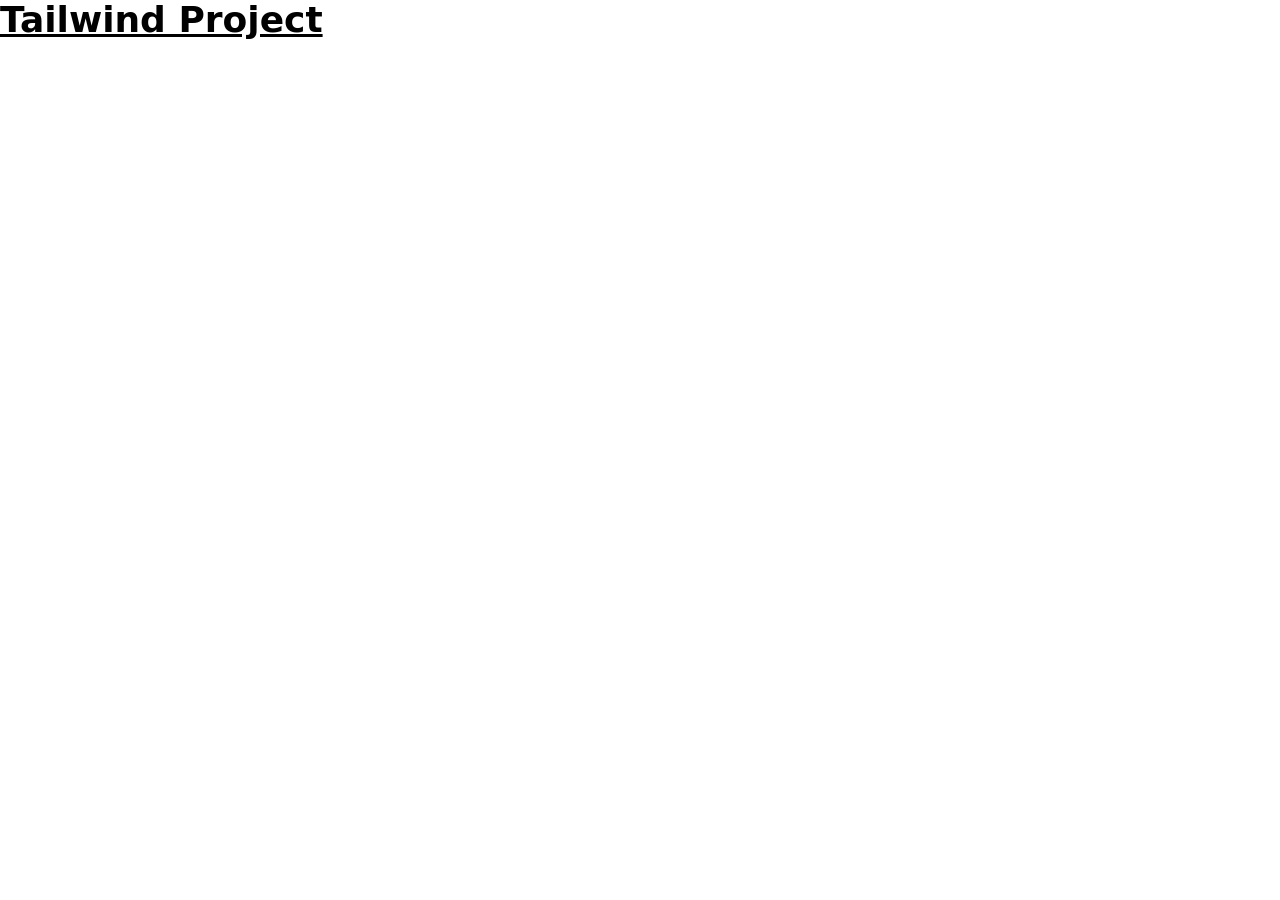
==== src/index.html @ 3b906c0d "Inicio do Tailwind" ====
<!DOCTYPE html>
<html lang="pt-br">
  <head>
    <meta charset="UTF-8" />
    <meta name="viewport" content="width=device-width, initial-scale=1.0" />
    <link href="./output.css" rel="stylesheet" />

    <title>Tailwind</title>
  </head>
  <body>
    <h1 class="text-4xl font-bold underline">Tailwind Project</h1>
  </body>
</html>
---- src/output.css ----
/*! tailwindcss v4.1.17 | MIT License | https://tailwindcss.com */
@layer properties;
@layer theme, base, components, utilities;
@layer theme {
  :root, :host {
    --font-sans: ui-sans-serif, system-ui, sans-serif, "Apple Color Emoji",
      "Segoe UI Emoji", "Segoe UI Symbol", "Noto Color Emoji";
    --font-mono: ui-monospace, SFMono-Regular, Menlo, Monaco, Consolas, "Liberation Mono",
      "Courier New", monospace;
    --text-3xl: 1.875rem;
    --text-3xl--line-height: calc(2.25 / 1.875);
    --text-4xl: 2.25rem;
    --text-4xl--line-height: calc(2.5 / 2.25);
    --font-weight-bold: 700;
    --default-font-family: var(--font-sans);
    --default-mono-font-family: var(--font-mono);
  }
}
@layer base {
  *, ::after, ::before, ::backdrop, ::file-selector-button {
    box-sizing: border-box;
    margin: 0;
    padding: 0;
    border: 0 solid;
  }
  html, :host {
    line-height: 1.5;
    -webkit-text-size-adjust: 100%;
    tab-size: 4;
    font-family: var(--default-font-family, ui-sans-serif, system-ui, sans-serif, "Apple Color Emoji", "Segoe UI Emoji", "Segoe UI Symbol", "Noto Color Emoji");
    font-feature-settings: var(--default-font-feature-settings, normal);
    font-variation-settings: var(--default-font-variation-settings, normal);
    -webkit-tap-highlight-color: transparent;
  }
  hr {
    height: 0;
    color: inherit;
    border-top-width: 1px;
  }
  abbr:where([title]) {
    -webkit-text-decoration: underline dotted;
    text-decoration: underline dotted;
  }
  h1, h2, h3, h4, h5, h6 {
    font-size: inherit;
    font-weight: inherit;
  }
  a {
    color: inherit;
    -webkit-text-decoration: inherit;
    text-decoration: inherit;
  }
  b, strong {
    font-weight: bolder;
  }
  code, kbd, samp, pre {
    font-family: var(--default-mono-font-family, ui-monospace, SFMono-Regular, Menlo, Monaco, Consolas, "Liberation Mono", "Courier New", monospace);
    font-feature-settings: var(--default-mono-font-feature-settings, normal);
    font-variation-settings: var(--default-mono-font-variation-settings, normal);
    font-size: 1em;
  }
  small {
    font-size: 80%;
  }
  sub, sup {
    font-size: 75%;
    line-height: 0;
    position: relative;
    vertical-align: baseline;
  }
  sub {
    bottom: -0.25em;
  }
  sup {
    top: -0.5em;
  }
  table {
    text-indent: 0;
    border-color: inherit;
    border-collapse: collapse;
  }
  :-moz-focusring {
    outline: auto;
  }
  progress {
    vertical-align: baseline;
  }
  summary {
    display: list-item;
  }
  ol, ul, menu {
    list-style: none;
  }
  img, svg, video, canvas, audio, iframe, embed, object {
    display: block;
    vertical-align: middle;
  }
  img, video {
    max-width: 100%;
    height: auto;
  }
  button, input, select, optgroup, textarea, ::file-selector-button {
    font: inherit;
    font-feature-settings: inherit;
    font-variation-settings: inherit;
    letter-spacing: inherit;
    color: inherit;
    border-radius: 0;
    background-color: transparent;
    opacity: 1;
  }
  :where(select:is([multiple], [size])) optgroup {
    font-weight: bolder;
  }
  :where(select:is([multiple], [size])) optgroup option {
    padding-inline-start: 20px;
  }
  ::file-selector-button {
    margin-inline-end: 4px;
  }
  ::placeholder {
    opacity: 1;
  }
  @supports (not (-webkit-appearance: -apple-pay-button))  or (contain-intrinsic-size: 1px) {
    ::placeholder {
      color: currentcolor;
      @supports (color: color-mix(in lab, red, red)) {
        color: color-mix(in oklab, currentcolor 50%, transparent);
      }
    }
  }
  textarea {
    resize: vertical;
  }
  ::-webkit-search-decoration {
    -webkit-appearance: none;
  }
  ::-webkit-date-and-time-value {
    min-height: 1lh;
    text-align: inherit;
  }
  ::-webkit-datetime-edit {
    display: inline-flex;
  }
  ::-webkit-datetime-edit-fields-wrapper {
    padding: 0;
  }
  ::-webkit-datetime-edit, ::-webkit-datetime-edit-year-field, ::-webkit-datetime-edit-month-field, ::-webkit-datetime-edit-day-field, ::-webkit-datetime-edit-hour-field, ::-webkit-datetime-edit-minute-field, ::-webkit-datetime-edit-second-field, ::-webkit-datetime-edit-millisecond-field, ::-webkit-datetime-edit-meridiem-field {
    padding-block: 0;
  }
  ::-webkit-calendar-picker-indicator {
    line-height: 1;
  }
  :-moz-ui-invalid {
    box-shadow: none;
  }
  button, input:where([type="button"], [type="reset"], [type="submit"]), ::file-selector-button {
    appearance: button;
  }
  ::-webkit-inner-spin-button, ::-webkit-outer-spin-button {
    height: auto;
  }
  [hidden]:where(:not([hidden="until-found"])) {
    display: none !important;
  }
}
@layer utilities {
  .table {
    display: table;
  }
  .border-collapse {
    border-collapse: collapse;
  }
  .resize {
    resize: both;
  }
  .border {
    border-style: var(--tw-border-style);
    border-width: 1px;
  }
  .text-3xl {
    font-size: var(--text-3xl);
    line-height: var(--tw-leading, var(--text-3xl--line-height));
  }
  .text-4xl {
    font-size: var(--text-4xl);
    line-height: var(--tw-leading, var(--text-4xl--line-height));
  }
  .font-bold {
    --tw-font-weight: var(--font-weight-bold);
    font-weight: var(--font-weight-bold);
  }
  .underline {
    text-decoration-line: underline;
  }
  .outline {
    outline-style: var(--tw-outline-style);
    outline-width: 1px;
  }
}
@property --tw-border-style {
  syntax: "*";
  inherits: false;
  initial-value: solid;
}
@property --tw-font-weight {
  syntax: "*";
  inherits: false;
}
@property --tw-outline-style {
  syntax: "*";
  inherits: false;
  initial-value: solid;
}
@layer properties {
  @supports ((-webkit-hyphens: none) and (not (margin-trim: inline))) or ((-moz-orient: inline) and (not (color:rgb(from red r g b)))) {
    *, ::before, ::after, ::backdrop {
      --tw-border-style: solid;
      --tw-font-weight: initial;
      --tw-outline-style: solid;
    }
  }
}
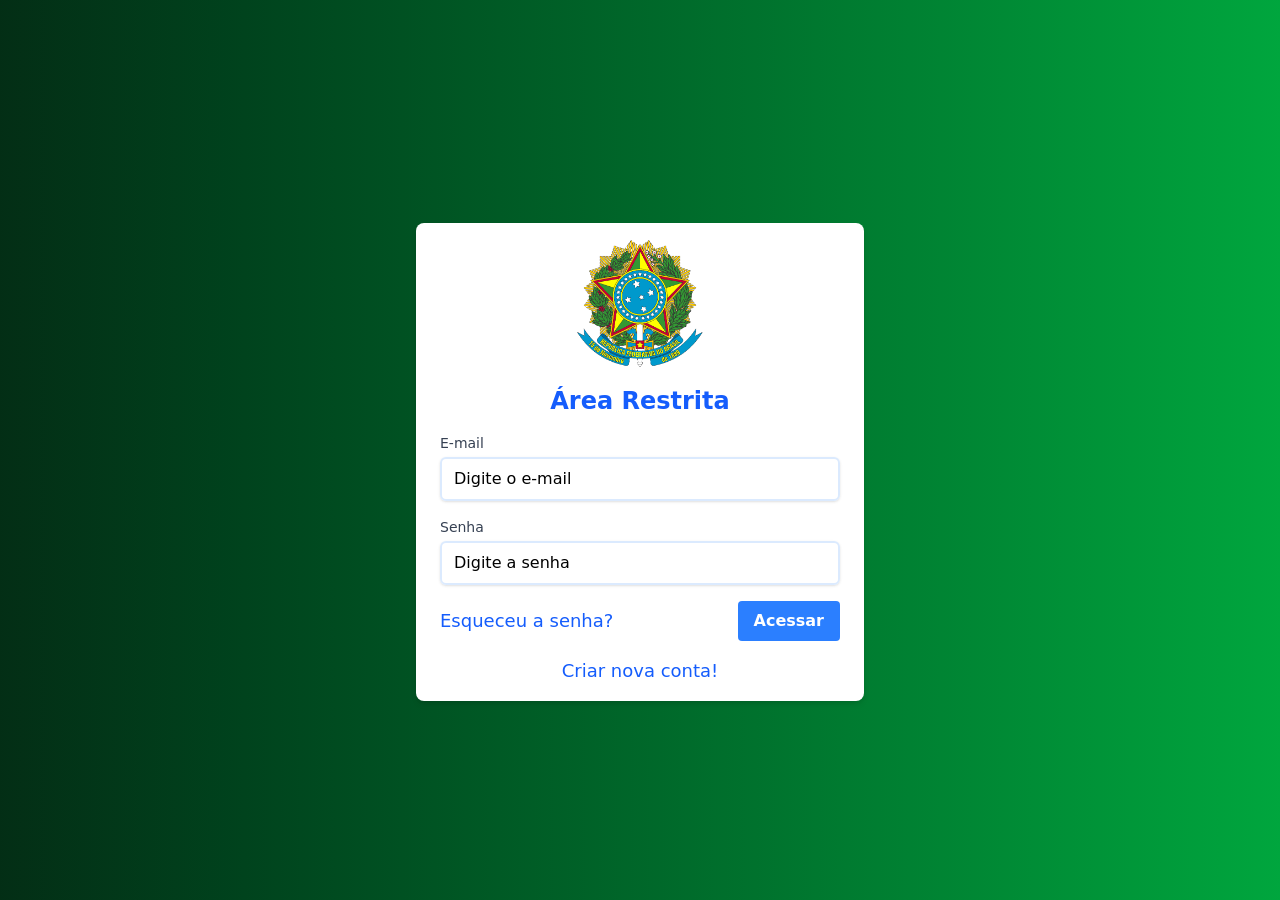
==== commit a6dbc326: "Sidebar" ====
--- a/src/index.html
+++ b/src/index.html
@@ -7,7 +7,60 @@
 
     <title>Tailwind</title>
   </head>
-  <body>
-    <h1 class="text-4xl font-bold underline">Tailwind Project</h1>
+  <body class="bg-login">
+    <div class="card-login">
+      <div class="logo-wrapper-login">
+        <a href="/">
+          <img
+            class="w-32 mx-auto"
+            src="../public/Brasao armas nac.gif"
+            alt="Imagem LOGO"
+          />
+        </a>
+      </div>
+
+      <h1 class="title-login">Área Restrita</h1>
+
+      <form action="#" method="POST" class="form-group-login">
+        <!-- Campo e-mail -->
+        <div class="form-group-login">
+          <label for="email" class="form-label-login">E-mail</label>
+          <input
+            type="email"
+            name="email"
+            id="email"
+            placeholder="Digite o e-mail"
+            class="form-input-login"
+          />
+        </div>
+
+        <!-- Campo senha -->
+        <div class="form-group-login">
+          <label for="password" class="form-label-login">Senha</label>
+          <input
+            type="password"
+            name="password"
+            id="password"
+            placeholder="Digite a senha"
+            class="form-input-login"
+          />
+        </div>
+
+        <!-- Link para recuperação de senha e botão de login -->
+        <div class="btn-group-login">
+          <a href="./auth/recover-password.html" class="link-login"
+            >Esqueceu a senha?</a
+          >
+          <!-- <button type="submit" class="btn-primary">Acessar</button> -->
+          <a href="./adm/dashboard.html" class="btn-primary">Acessar</a>
+        </div>
+
+        <div class="mt-4 text-center">
+          <a href="./auth/new-user.html" class="link-login"
+            >Criar nova conta!</a
+          >
+        </div>
+      </form>
+    </div>
   </body>
 </html>
--- a/src/output.css
+++ b/src/output.css
@@ -7,11 +7,36 @@
       "Segoe UI Emoji", "Segoe UI Symbol", "Noto Color Emoji";
     --font-mono: ui-monospace, SFMono-Regular, Menlo, Monaco, Consolas, "Liberation Mono",
       "Courier New", monospace;
-    --text-3xl: 1.875rem;
-    --text-3xl--line-height: calc(2.25 / 1.875);
-    --text-4xl: 2.25rem;
-    --text-4xl--line-height: calc(2.5 / 2.25);
+    --color-green-600: oklch(62.7% 0.194 149.214);
+    --color-green-950: oklch(26.6% 0.065 152.934);
+    --color-blue-100: oklch(93.2% 0.032 255.585);
+    --color-blue-300: oklch(80.9% 0.105 251.813);
+    --color-blue-400: oklch(70.7% 0.165 254.624);
+    --color-blue-500: oklch(62.3% 0.214 259.815);
+    --color-blue-600: oklch(54.6% 0.245 262.881);
+    --color-blue-700: oklch(48.8% 0.243 264.376);
+    --color-blue-900: oklch(37.9% 0.146 265.522);
+    --color-blue-950: oklch(28.2% 0.091 267.935);
+    --color-gray-50: oklch(98.5% 0.002 247.839);
+    --color-gray-100: oklch(96.7% 0.003 264.542);
+    --color-gray-200: oklch(92.8% 0.006 264.531);
+    --color-gray-700: oklch(37.3% 0.034 259.733);
+    --color-white: #fff;
+    --spacing: 0.25rem;
+    --container-md: 28rem;
+    --text-sm: 0.875rem;
+    --text-sm--line-height: calc(1.25 / 0.875);
+    --text-lg: 1.125rem;
+    --text-lg--line-height: calc(1.75 / 1.125);
+    --text-2xl: 1.5rem;
+    --text-2xl--line-height: calc(2 / 1.5);
+    --font-weight-medium: 500;
     --font-weight-bold: 700;
+    --radius-md: 0.375rem;
+    --radius-lg: 0.5rem;
+    --ease-in-out: cubic-bezier(0.4, 0, 0.2, 1);
+    --default-transition-duration: 150ms;
+    --default-transition-timing-function: cubic-bezier(0.4, 0, 0.2, 1);
     --default-font-family: var(--font-sans);
     --default-mono-font-family: var(--font-mono);
   }
@@ -165,59 +190,543 @@
   }
 }
 @layer utilities {
-  .table {
-    display: table;
-  }
-  .border-collapse {
-    border-collapse: collapse;
-  }
-  .resize {
-    resize: both;
-  }
-  .border {
-    border-style: var(--tw-border-style);
-    border-width: 1px;
-  }
-  .text-3xl {
-    font-size: var(--text-3xl);
-    line-height: var(--tw-leading, var(--text-3xl--line-height));
-  }
-  .text-4xl {
-    font-size: var(--text-4xl);
-    line-height: var(--tw-leading, var(--text-4xl--line-height));
-  }
-  .font-bold {
+  .relative {
+    position: relative;
+  }
+  .mx-auto {
+    margin-inline: auto;
+  }
+  .mt-4 {
+    margin-top: calc(var(--spacing) * 4);
+  }
+  .block {
+    display: block;
+  }
+  .flex {
+    display: flex;
+  }
+  .hidden {
+    display: none;
+  }
+  .h-6 {
+    height: calc(var(--spacing) * 6);
+  }
+  .w-6 {
+    width: calc(var(--spacing) * 6);
+  }
+  .w-32 {
+    width: calc(var(--spacing) * 32);
+  }
+  .text-center {
+    text-align: center;
+  }
+  .text-sm {
+    font-size: var(--text-sm);
+    line-height: var(--tw-leading, var(--text-sm--line-height));
+  }
+  .font-medium {
+    --tw-font-weight: var(--font-weight-medium);
+    font-weight: var(--font-weight-medium);
+  }
+  .text-gray-700 {
+    color: var(--color-gray-700);
+  }
+}
+@layer components {
+  .bg-login {
+    display: flex;
+    min-height: 100vh;
+    flex-direction: column;
+    align-items: center;
+    justify-content: center;
+    --tw-gradient-position: to right;
+    @supports (background-image: linear-gradient(in lab, red, red)) {
+      --tw-gradient-position: to right in oklab;
+    }
+    background-image: linear-gradient(var(--tw-gradient-stops));
+    --tw-gradient-from: var(--color-green-950);
+    --tw-gradient-to: var(--color-green-600);
+    --tw-gradient-stops: var(--tw-gradient-via-stops, var(--tw-gradient-position), var(--tw-gradient-from) var(--tw-gradient-from-position), var(--tw-gradient-to) var(--tw-gradient-to-position));
+  }
+  .card-login {
+    margin-top: calc(var(--spacing) * 6);
+    width: 100%;
+    overflow: hidden;
+    background-color: var(--color-white);
+    padding-inline: calc(var(--spacing) * 6);
+    padding-block: calc(var(--spacing) * 4);
+    --tw-shadow: 0 4px 6px -1px var(--tw-shadow-color, rgb(0 0 0 / 0.1)), 0 2px 4px -2px var(--tw-shadow-color, rgb(0 0 0 / 0.1));
+    box-shadow: var(--tw-inset-shadow), var(--tw-inset-ring-shadow), var(--tw-ring-offset-shadow), var(--tw-ring-shadow), var(--tw-shadow);
+    @media (width >= 40rem) {
+      max-width: var(--container-md);
+    }
+    @media (width >= 40rem) {
+      border-radius: var(--radius-lg);
+    }
+  }
+  .logo-wrapper-login {
+    margin-bottom: calc(var(--spacing) * 4);
+    display: flex;
+    justify-content: center;
+  }
+  .logo-login {
+    height: calc(var(--spacing) * 20);
+    width: calc(var(--spacing) * 20);
+  }
+  .title-login {
+    text-align: center;
+    font-size: var(--text-2xl);
+    line-height: var(--tw-leading, var(--text-2xl--line-height));
     --tw-font-weight: var(--font-weight-bold);
     font-weight: var(--font-weight-bold);
-  }
-  .underline {
-    text-decoration-line: underline;
-  }
-  .outline {
-    outline-style: var(--tw-outline-style);
-    outline-width: 1px;
-  }
+    color: var(--color-blue-600);
+  }
+  .form-group-login {
+    margin-top: calc(var(--spacing) * 4);
+  }
+  .form-label-login {
+    display: block;
+    font-size: var(--text-sm);
+    line-height: var(--tw-leading, var(--text-sm--line-height));
+    --tw-font-weight: var(--font-weight-medium);
+    font-weight: var(--font-weight-medium);
+    color: var(--color-gray-700);
+  }
+  .form-input-login {
+    margin-top: calc(var(--spacing) * 1);
+    display: block;
+    width: 100%;
+    border-radius: var(--radius-md);
+    border-style: var(--tw-border-style);
+    border-width: 2px;
+    border-color: var(--color-blue-100);
+    padding-inline: calc(var(--spacing) * 3);
+    padding-block: calc(var(--spacing) * 2);
+    --tw-shadow: 0 1px 3px 0 var(--tw-shadow-color, rgb(0 0 0 / 0.1)), 0 1px 2px -1px var(--tw-shadow-color, rgb(0 0 0 / 0.1));
+    box-shadow: var(--tw-inset-shadow), var(--tw-inset-ring-shadow), var(--tw-ring-offset-shadow), var(--tw-ring-shadow), var(--tw-shadow);
+    &:focus {
+      border-color: var(--color-blue-400);
+    }
+    &:focus {
+      --tw-ring-shadow: var(--tw-ring-inset,) 0 0 0 calc(1px + var(--tw-ring-offset-width)) var(--tw-ring-color, currentcolor);
+      box-shadow: var(--tw-inset-shadow), var(--tw-inset-ring-shadow), var(--tw-ring-offset-shadow), var(--tw-ring-shadow), var(--tw-shadow);
+    }
+    &:focus {
+      --tw-ring-color: var(--color-blue-300);
+    }
+    &:focus {
+      --tw-outline-style: none;
+      outline-style: none;
+    }
+  }
+  .btn-group-login {
+    margin-top: calc(var(--spacing) * 4);
+    display: flex;
+    align-items: center;
+    justify-content: space-between;
+  }
+  .link-login {
+    font-size: var(--text-lg);
+    line-height: var(--tw-leading, var(--text-lg--line-height));
+    color: var(--color-blue-600);
+    transition-property: color, background-color, border-color, outline-color, text-decoration-color, fill, stroke, --tw-gradient-from, --tw-gradient-via, --tw-gradient-to, opacity, box-shadow, transform, translate, scale, rotate, filter, -webkit-backdrop-filter, backdrop-filter, display, content-visibility, overlay, pointer-events;
+    transition-timing-function: var(--tw-ease, var(--default-transition-timing-function));
+    transition-duration: var(--tw-duration, var(--default-transition-duration));
+    &:hover {
+      @media (hover: hover) {
+        --tw-font-weight: var(--font-weight-bold);
+        font-weight: var(--font-weight-bold);
+      }
+    }
+    &:hover {
+      @media (hover: hover) {
+        color: var(--color-blue-900);
+      }
+    }
+    &:hover {
+      @media (hover: hover) {
+        text-decoration-line: none;
+      }
+    }
+  }
+  .btn-primary {
+    cursor: pointer;
+    border-radius: 0.25rem;
+    background-color: var(--color-blue-500);
+    padding-inline: calc(var(--spacing) * 4);
+    padding-block: calc(var(--spacing) * 2);
+    --tw-font-weight: var(--font-weight-bold);
+    font-weight: var(--font-weight-bold);
+    color: var(--color-white);
+    &:hover {
+      @media (hover: hover) {
+        background-color: var(--color-blue-700);
+      }
+    }
+    &:focus {
+      --tw-outline-style: none;
+      outline-style: none;
+    }
+  }
+  .bg-dashboard {
+    background-color: var(--color-gray-100);
+  }
+  .navbar {
+    border-bottom-style: var(--tw-border-style);
+    border-bottom-width: 1px;
+    border-color: var(--color-gray-200);
+    background-color: var(--color-blue-900);
+    padding-inline: calc(var(--spacing) * 4);
+    padding-block: calc(var(--spacing) * 2);
+    @media (width >= 40rem) {
+      padding-inline: calc(var(--spacing) * 6);
+    }
+    @media (width >= 64rem) {
+      padding-inline: calc(var(--spacing) * 8);
+    }
+  }
+  .menu-button {
+    color: var(--color-gray-50);
+  }
+  .navbar-container {
+    display: flex;
+    align-items: center;
+    justify-content: flex-end;
+  }
+  .user-container {
+    margin-left: auto;
+    display: flex;
+    align-items: center;
+    :where(& > :not(:last-child)) {
+      --tw-space-x-reverse: 0;
+      margin-inline-start: calc(calc(var(--spacing) * 4) * var(--tw-space-x-reverse));
+      margin-inline-end: calc(calc(var(--spacing) * 4) * calc(1 - var(--tw-space-x-reverse)));
+    }
+  }
+  .dropdown-button {
+    display: flex;
+    cursor: pointer;
+    align-items: center;
+    background-color: var(--color-blue-900);
+    padding-inline: calc(var(--spacing) * 3);
+    padding-block: calc(var(--spacing) * 2);
+    font-size: var(--text-sm);
+    line-height: var(--tw-leading, var(--text-sm--line-height));
+    color: var(--color-gray-50);
+  }
+  .dropdown-content {
+    position: absolute;
+    right: calc(var(--spacing) * 0);
+    z-index: 50;
+    margin-top: calc(var(--spacing) * 2);
+    width: calc(var(--spacing) * 48);
+    border-radius: var(--radius-md);
+    background-color: var(--color-white);
+    --tw-shadow: 0 10px 15px -3px var(--tw-shadow-color, rgb(0 0 0 / 0.1)), 0 4px 6px -4px var(--tw-shadow-color, rgb(0 0 0 / 0.1));
+    box-shadow: var(--tw-inset-shadow), var(--tw-inset-ring-shadow), var(--tw-ring-offset-shadow), var(--tw-ring-shadow), var(--tw-shadow);
+  }
+  .dropdown-item {
+    display: block;
+    width: 100%;
+    padding-inline: calc(var(--spacing) * 4);
+    padding-block: calc(var(--spacing) * 2);
+    font-size: var(--text-sm);
+    line-height: var(--tw-leading, var(--text-sm--line-height));
+    color: var(--color-gray-700);
+    &:hover {
+      @media (hover: hover) {
+        background-color: var(--color-gray-100);
+      }
+    }
+    &:focus {
+      background-color: var(--color-gray-100);
+    }
+    &:focus {
+      --tw-outline-style: none;
+      outline-style: none;
+    }
+  }
+  .dropdown-icon {
+    margin-left: calc(var(--spacing) * 2);
+    height: calc(var(--spacing) * 4);
+    width: calc(var(--spacing) * 4);
+  }
+  .sidebar {
+    position: fixed;
+    inset-block: calc(var(--spacing) * 0);
+    left: calc(var(--spacing) * 0);
+    width: calc(var(--spacing) * 64);
+    --tw-translate-x: -100%;
+    translate: var(--tw-translate-x) var(--tw-translate-y);
+    transform: var(--tw-rotate-x,) var(--tw-rotate-y,) var(--tw-rotate-z,) var(--tw-skew-x,) var(--tw-skew-y,);
+    background-color: var(--color-white);
+    --tw-shadow: 0 4px 6px -1px var(--tw-shadow-color, rgb(0 0 0 / 0.1)), 0 2px 4px -2px var(--tw-shadow-color, rgb(0 0 0 / 0.1));
+    box-shadow: var(--tw-inset-shadow), var(--tw-inset-ring-shadow), var(--tw-ring-offset-shadow), var(--tw-ring-shadow), var(--tw-shadow);
+    transition-property: transform, translate, scale, rotate;
+    transition-timing-function: var(--tw-ease, var(--default-transition-timing-function));
+    transition-duration: var(--tw-duration, var(--default-transition-duration));
+    --tw-duration: 300ms;
+    transition-duration: 300ms;
+    --tw-ease: var(--ease-in-out);
+    transition-timing-function: var(--ease-in-out);
+  }
+  .sidebar-open {
+    --tw-translate-x: calc(var(--spacing) * 0);
+    translate: var(--tw-translate-x) var(--tw-translate-y);
+  }
+  .sidebar-container {
+    position: relative;
+    height: 100%;
+    background-color: var(--color-blue-950);
+  }
+  .sidebar-close-button {
+    position: absolute;
+    top: calc(var(--spacing) * 4);
+    right: calc(var(--spacing) * 4);
+    cursor: pointer;
+    color: var(--color-gray-50);
+  }
+  .sidebar-header {
+    display: flex;
+    align-items: center;
+    :where(& > :not(:last-child)) {
+      --tw-space-x-reverse: 0;
+      margin-inline-start: calc(calc(var(--spacing) * 2) * var(--tw-space-x-reverse));
+      margin-inline-end: calc(calc(var(--spacing) * 2) * calc(1 - var(--tw-space-x-reverse)));
+    }
+    border-bottom-style: var(--tw-border-style);
+    border-bottom-width: 2px;
+    border-color: var(--color-blue-900);
+    padding-block: calc(var(--spacing) * 3);
+    padding-left: calc(var(--spacing) * 4);
+  }
+  .sidebar-title {
+    font-size: var(--text-lg);
+    line-height: var(--tw-leading, var(--text-lg--line-height));
+    --tw-font-weight: var(--font-weight-bold);
+    font-weight: var(--font-weight-bold);
+    color: var(--color-blue-400);
+  }
+  .sidebar-nav {
+    margin-top: calc(var(--spacing) * 4);
+  }
+  .sidebar-link {
+    display: block;
+    padding-inline: calc(var(--spacing) * 4);
+    padding-block: calc(var(--spacing) * 2);
+    font-size: var(--text-sm);
+    line-height: var(--tw-leading, var(--text-sm--line-height));
+    color: var(--color-gray-50);
+    &:hover {
+      @media (hover: hover) {
+        background-color: var(--color-blue-900);
+      }
+    }
+  }
+}
+@property --tw-font-weight {
+  syntax: "*";
+  inherits: false;
+}
+@property --tw-gradient-position {
+  syntax: "*";
+  inherits: false;
+}
+@property --tw-gradient-from {
+  syntax: "<color>";
+  inherits: false;
+  initial-value: #0000;
+}
+@property --tw-gradient-via {
+  syntax: "<color>";
+  inherits: false;
+  initial-value: #0000;
+}
+@property --tw-gradient-to {
+  syntax: "<color>";
+  inherits: false;
+  initial-value: #0000;
+}
+@property --tw-gradient-stops {
+  syntax: "*";
+  inherits: false;
+}
+@property --tw-gradient-via-stops {
+  syntax: "*";
+  inherits: false;
+}
+@property --tw-gradient-from-position {
+  syntax: "<length-percentage>";
+  inherits: false;
+  initial-value: 0%;
+}
+@property --tw-gradient-via-position {
+  syntax: "<length-percentage>";
+  inherits: false;
+  initial-value: 50%;
+}
+@property --tw-gradient-to-position {
+  syntax: "<length-percentage>";
+  inherits: false;
+  initial-value: 100%;
+}
+@property --tw-shadow {
+  syntax: "*";
+  inherits: false;
+  initial-value: 0 0 #0000;
+}
+@property --tw-shadow-color {
+  syntax: "*";
+  inherits: false;
+}
+@property --tw-shadow-alpha {
+  syntax: "<percentage>";
+  inherits: false;
+  initial-value: 100%;
+}
+@property --tw-inset-shadow {
+  syntax: "*";
+  inherits: false;
+  initial-value: 0 0 #0000;
+}
+@property --tw-inset-shadow-color {
+  syntax: "*";
+  inherits: false;
+}
+@property --tw-inset-shadow-alpha {
+  syntax: "<percentage>";
+  inherits: false;
+  initial-value: 100%;
+}
+@property --tw-ring-color {
+  syntax: "*";
+  inherits: false;
+}
+@property --tw-ring-shadow {
+  syntax: "*";
+  inherits: false;
+  initial-value: 0 0 #0000;
+}
+@property --tw-inset-ring-color {
+  syntax: "*";
+  inherits: false;
+}
+@property --tw-inset-ring-shadow {
+  syntax: "*";
+  inherits: false;
+  initial-value: 0 0 #0000;
+}
+@property --tw-ring-inset {
+  syntax: "*";
+  inherits: false;
+}
+@property --tw-ring-offset-width {
+  syntax: "<length>";
+  inherits: false;
+  initial-value: 0px;
+}
+@property --tw-ring-offset-color {
+  syntax: "*";
+  inherits: false;
+  initial-value: #fff;
+}
+@property --tw-ring-offset-shadow {
+  syntax: "*";
+  inherits: false;
+  initial-value: 0 0 #0000;
 }
 @property --tw-border-style {
   syntax: "*";
   inherits: false;
   initial-value: solid;
 }
-@property --tw-font-weight {
-  syntax: "*";
-  inherits: false;
-}
-@property --tw-outline-style {
-  syntax: "*";
-  inherits: false;
-  initial-value: solid;
+@property --tw-space-x-reverse {
+  syntax: "*";
+  inherits: false;
+  initial-value: 0;
+}
+@property --tw-translate-x {
+  syntax: "*";
+  inherits: false;
+  initial-value: 0;
+}
+@property --tw-translate-y {
+  syntax: "*";
+  inherits: false;
+  initial-value: 0;
+}
+@property --tw-translate-z {
+  syntax: "*";
+  inherits: false;
+  initial-value: 0;
+}
+@property --tw-rotate-x {
+  syntax: "*";
+  inherits: false;
+}
+@property --tw-rotate-y {
+  syntax: "*";
+  inherits: false;
+}
+@property --tw-rotate-z {
+  syntax: "*";
+  inherits: false;
+}
+@property --tw-skew-x {
+  syntax: "*";
+  inherits: false;
+}
+@property --tw-skew-y {
+  syntax: "*";
+  inherits: false;
+}
+@property --tw-duration {
+  syntax: "*";
+  inherits: false;
+}
+@property --tw-ease {
+  syntax: "*";
+  inherits: false;
 }
 @layer properties {
   @supports ((-webkit-hyphens: none) and (not (margin-trim: inline))) or ((-moz-orient: inline) and (not (color:rgb(from red r g b)))) {
     *, ::before, ::after, ::backdrop {
+      --tw-font-weight: initial;
+      --tw-gradient-position: initial;
+      --tw-gradient-from: #0000;
+      --tw-gradient-via: #0000;
+      --tw-gradient-to: #0000;
+      --tw-gradient-stops: initial;
+      --tw-gradient-via-stops: initial;
+      --tw-gradient-from-position: 0%;
+      --tw-gradient-via-position: 50%;
+      --tw-gradient-to-position: 100%;
+      --tw-shadow: 0 0 #0000;
+      --tw-shadow-color: initial;
+      --tw-shadow-alpha: 100%;
+      --tw-inset-shadow: 0 0 #0000;
+      --tw-inset-shadow-color: initial;
+      --tw-inset-shadow-alpha: 100%;
+      --tw-ring-color: initial;
+      --tw-ring-shadow: 0 0 #0000;
+      --tw-inset-ring-color: initial;
+      --tw-inset-ring-shadow: 0 0 #0000;
+      --tw-ring-inset: initial;
+      --tw-ring-offset-width: 0px;
+      --tw-ring-offset-color: #fff;
+      --tw-ring-offset-shadow: 0 0 #0000;
       --tw-border-style: solid;
-      --tw-font-weight: initial;
-      --tw-outline-style: solid;
-    }
-  }
-}
+      --tw-space-x-reverse: 0;
+      --tw-translate-x: 0;
+      --tw-translate-y: 0;
+      --tw-translate-z: 0;
+      --tw-rotate-x: initial;
+      --tw-rotate-y: initial;
+      --tw-rotate-z: initial;
+      --tw-skew-x: initial;
+      --tw-skew-y: initial;
+      --tw-duration: initial;
+      --tw-ease: initial;
+    }
+  }
+}
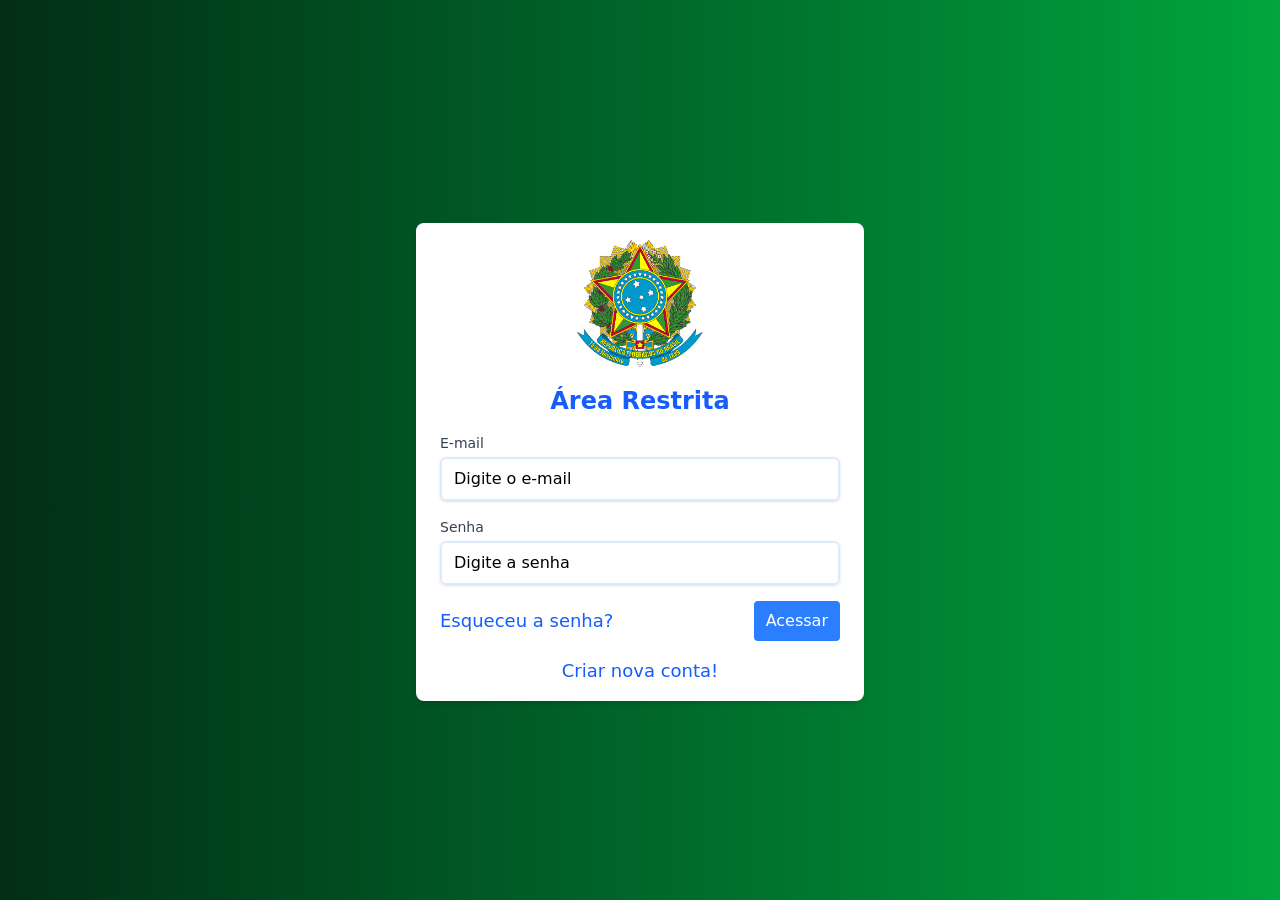
==== commit 456b4b17: "Links e botoes" ====
--- a/src/index.html
+++ b/src/index.html
@@ -1,9 +1,10 @@
 <!DOCTYPE html>
 <html lang="pt-br">
   <head>
+    <base href="/src/" />
     <meta charset="UTF-8" />
     <meta name="viewport" content="width=device-width, initial-scale=1.0" />
-    <link href="./output.css" rel="stylesheet" />
+    <link href="output.css" rel="stylesheet" />
 
     <title>Tailwind</title>
   </head>
@@ -48,17 +49,15 @@
 
         <!-- Link para recuperação de senha e botão de login -->
         <div class="btn-group-login">
-          <a href="./auth/recover-password.html" class="link-login"
+          <a href="auth/recover-password.html" class="link-login"
             >Esqueceu a senha?</a
           >
           <!-- <button type="submit" class="btn-primary">Acessar</button> -->
-          <a href="./adm/dashboard.html" class="btn-primary">Acessar</a>
+          <a href="adm/dashboard.html" class="btn-primary-md">Acessar</a>
         </div>
 
         <div class="mt-4 text-center">
-          <a href="./auth/new-user.html" class="link-login"
-            >Criar nova conta!</a
-          >
+          <a href="auth/new-user.html" class="link-login">Criar nova conta!</a>
         </div>
       </form>
     </div>
--- a/src/output.css
+++ b/src/output.css
@@ -7,8 +7,15 @@
       "Segoe UI Emoji", "Segoe UI Symbol", "Noto Color Emoji";
     --font-mono: ui-monospace, SFMono-Regular, Menlo, Monaco, Consolas, "Liberation Mono",
       "Courier New", monospace;
+    --color-red-500: oklch(63.7% 0.237 25.331);
+    --color-red-600: oklch(57.7% 0.245 27.325);
+    --color-yellow-500: oklch(79.5% 0.184 86.047);
+    --color-yellow-600: oklch(68.1% 0.162 75.834);
+    --color-green-500: oklch(72.3% 0.219 149.579);
     --color-green-600: oklch(62.7% 0.194 149.214);
     --color-green-950: oklch(26.6% 0.065 152.934);
+    --color-cyan-500: oklch(71.5% 0.143 215.221);
+    --color-cyan-600: oklch(60.9% 0.126 221.723);
     --color-blue-100: oklch(93.2% 0.032 255.585);
     --color-blue-300: oklch(80.9% 0.105 251.813);
     --color-blue-400: oklch(70.7% 0.165 254.624);
@@ -20,18 +27,27 @@
     --color-gray-50: oklch(98.5% 0.002 247.839);
     --color-gray-100: oklch(96.7% 0.003 264.542);
     --color-gray-200: oklch(92.8% 0.006 264.531);
+    --color-gray-500: oklch(55.1% 0.027 264.364);
     --color-gray-700: oklch(37.3% 0.034 259.733);
+    --color-gray-800: oklch(27.8% 0.033 256.848);
+    --color-gray-900: oklch(21% 0.034 264.665);
+    --color-gray-950: oklch(13% 0.028 261.692);
     --color-white: #fff;
     --spacing: 0.25rem;
     --container-md: 28rem;
+    --container-7xl: 80rem;
     --text-sm: 0.875rem;
     --text-sm--line-height: calc(1.25 / 0.875);
+    --text-base: 1rem;
+    --text-base--line-height: calc(1.5 / 1);
     --text-lg: 1.125rem;
     --text-lg--line-height: calc(1.75 / 1.125);
     --text-2xl: 1.5rem;
     --text-2xl--line-height: calc(2 / 1.5);
     --font-weight-medium: 500;
+    --font-weight-semibold: 600;
     --font-weight-bold: 700;
+    --tracking-wider: 0.05em;
     --radius-md: 0.375rem;
     --radius-lg: 0.5rem;
     --ease-in-out: cubic-bezier(0.4, 0, 0.2, 1);
@@ -208,6 +224,9 @@
   .hidden {
     display: none;
   }
+  .table {
+    display: table;
+  }
   .h-6 {
     height: calc(var(--spacing) * 6);
   }
@@ -230,6 +249,16 @@
   }
   .text-gray-700 {
     color: var(--color-gray-700);
+  }
+  .md\:inline-block {
+    @media (width >= 48rem) {
+      display: inline-block;
+    }
+  }
+  .lg\:table-cell {
+    @media (width >= 64rem) {
+      display: table-cell;
+    }
   }
 }
 @layer components {
@@ -523,6 +552,269 @@
       }
     }
   }
+  .main-content {
+    margin-left: calc(var(--spacing) * 0);
+    flex: 1;
+    padding: calc(var(--spacing) * 4);
+    @media (width >= 40rem) {
+      margin-left: calc(var(--spacing) * 64);
+    }
+  }
+  .content-wrapper {
+    margin-inline: auto;
+    margin-bottom: calc(var(--spacing) * 2);
+    max-width: var(--container-7xl);
+    padding-inline: calc(var(--spacing) * 1);
+    @media (width >= 40rem) {
+      padding-inline: calc(var(--spacing) * 0);
+    }
+    @media (width >= 64rem) {
+      padding-inline: calc(var(--spacing) * 0);
+    }
+  }
+  .content-header {
+    display: flex;
+    align-items: center;
+    justify-content: space-between;
+  }
+  .content-title {
+    font-size: var(--text-2xl);
+    line-height: var(--tw-leading, var(--text-2xl--line-height));
+    --tw-font-weight: var(--font-weight-semibold);
+    font-weight: var(--font-weight-semibold);
+    color: var(--color-blue-900);
+  }
+  .breadcrumb {
+    font-size: var(--text-sm);
+    line-height: var(--tw-leading, var(--text-sm--line-height));
+    color: var(--color-gray-500);
+  }
+  .breadcrumb-link {
+    color: var(--color-blue-500);
+    &:hover {
+      @media (hover: hover) {
+        color: var(--color-blue-700);
+      }
+    }
+  }
+  .content-box {
+    background-color: var(--color-white);
+    padding: calc(var(--spacing) * 4);
+    color: var(--color-gray-900);
+    --tw-shadow: 0 10px 15px -3px var(--tw-shadow-color, rgb(0 0 0 / 0.1)), 0 4px 6px -4px var(--tw-shadow-color, rgb(0 0 0 / 0.1));
+    box-shadow: var(--tw-inset-shadow), var(--tw-inset-ring-shadow), var(--tw-ring-offset-shadow), var(--tw-ring-shadow), var(--tw-shadow);
+    @media (width >= 40rem) {
+      border-radius: var(--radius-lg);
+    }
+  }
+  .content-box-header {
+    margin-bottom: calc(var(--spacing) * 3);
+    display: flex;
+    align-items: center;
+    justify-content: space-between;
+    border-bottom-style: var(--tw-border-style);
+    border-bottom-width: 2px;
+    border-color: var(--color-gray-100);
+    padding-bottom: calc(var(--spacing) * 2);
+  }
+  .content-box-title {
+    font-size: var(--text-lg);
+    line-height: var(--tw-leading, var(--text-lg--line-height));
+    --tw-font-weight: var(--font-weight-semibold);
+    font-weight: var(--font-weight-semibold);
+    color: var(--color-blue-900);
+  }
+  .content-box-btn {
+    display: flex;
+    :where(& > :not(:last-child)) {
+      --tw-space-x-reverse: 0;
+      margin-inline-start: calc(calc(var(--spacing) * 1) * var(--tw-space-x-reverse));
+      margin-inline-end: calc(calc(var(--spacing) * 1) * calc(1 - var(--tw-space-x-reverse)));
+    }
+  }
+  .content-box-body {
+    background-color: var(--color-gray-50);
+    padding: calc(var(--spacing) * 4);
+    font-size: var(--text-sm);
+    line-height: var(--tw-leading, var(--text-sm--line-height));
+  }
+  .table-container {
+    overflow: hidden;
+    background-color: var(--color-white);
+    --tw-shadow: 0 1px 3px 0 var(--tw-shadow-color, rgb(0 0 0 / 0.1)), 0 1px 2px -1px var(--tw-shadow-color, rgb(0 0 0 / 0.1));
+    box-shadow: var(--tw-inset-shadow), var(--tw-inset-ring-shadow), var(--tw-ring-offset-shadow), var(--tw-ring-shadow), var(--tw-shadow);
+  }
+  .table {
+    min-width: 100%;
+    border-collapse: separate;
+    --tw-border-spacing-x: calc(var(--spacing) * 0);
+    --tw-border-spacing-y: calc(var(--spacing) * 0);
+    border-spacing: var(--tw-border-spacing-x) var(--tw-border-spacing-y);
+    :where(& > :not(:last-child)) {
+      --tw-divide-y-reverse: 0;
+      border-bottom-style: var(--tw-border-style);
+      border-top-style: var(--tw-border-style);
+      border-top-width: calc(1px * var(--tw-divide-y-reverse));
+      border-bottom-width: calc(1px * calc(1 - var(--tw-divide-y-reverse)));
+    }
+    :where(& > :not(:last-child)) {
+      border-color: var(--color-gray-200);
+    }
+  }
+  .table-row-header {
+    background-color: var(--color-gray-50);
+  }
+  .table-header {
+    border-bottom-style: var(--tw-border-style);
+    border-bottom-width: 1px;
+    border-color: var(--color-gray-200);
+    padding-inline: calc(var(--spacing) * 6);
+    padding-block: calc(var(--spacing) * 3);
+    text-align: left;
+    font-size: var(--text-sm);
+    line-height: var(--tw-leading, var(--text-sm--line-height));
+    --tw-font-weight: var(--font-weight-medium);
+    font-weight: var(--font-weight-medium);
+    --tw-tracking: var(--tracking-wider);
+    letter-spacing: var(--tracking-wider);
+    color: var(--color-gray-800);
+  }
+  .table-header.center {
+    text-align: center;
+  }
+  .table-body {
+    border-bottom-style: var(--tw-border-style);
+    border-bottom-width: 1px;
+    border-color: var(--color-gray-200);
+    padding-inline: calc(var(--spacing) * 6);
+    padding-block: calc(var(--spacing) * 2);
+    font-size: var(--text-sm);
+    line-height: var(--tw-leading, var(--text-sm--line-height));
+    color: var(--color-gray-950);
+  }
+  .table-row-body {
+    &:hover {
+      @media (hover: hover) {
+        background-color: var(--color-gray-50);
+      }
+    }
+  }
+  .table-actions {
+    :where(& > :not(:last-child)) {
+      --tw-space-x-reverse: 0;
+      margin-inline-start: calc(calc(var(--spacing) * 0) * var(--tw-space-x-reverse));
+      margin-inline-end: calc(calc(var(--spacing) * 0) * calc(1 - var(--tw-space-x-reverse)));
+    }
+    text-align: center;
+  }
+  .btn-primary {
+    cursor: pointer;
+    border-radius: 0.25rem;
+    background-color: var(--color-blue-500);
+    padding-inline: calc(var(--spacing) * 3);
+    padding-block: calc(var(--spacing) * 1);
+    font-size: var(--text-sm);
+    line-height: var(--tw-leading, var(--text-sm--line-height));
+    color: var(--color-white);
+    transition-property: color, background-color, border-color, outline-color, text-decoration-color, fill, stroke, --tw-gradient-from, --tw-gradient-via, --tw-gradient-to;
+    transition-timing-function: var(--tw-ease, var(--default-transition-timing-function));
+    transition-duration: var(--tw-duration, var(--default-transition-duration));
+    &:hover {
+      @media (hover: hover) {
+        background-color: var(--color-blue-600);
+      }
+    }
+  }
+  .btn-primary-md {
+    cursor: pointer;
+    border-radius: 0.25rem;
+    background-color: var(--color-blue-500);
+    padding-inline: calc(var(--spacing) * 3);
+    padding-block: calc(var(--spacing) * 2);
+    font-size: var(--text-base);
+    line-height: var(--tw-leading, var(--text-base--line-height));
+    color: var(--color-white);
+    transition-property: color, background-color, border-color, outline-color, text-decoration-color, fill, stroke, --tw-gradient-from, --tw-gradient-via, --tw-gradient-to;
+    transition-timing-function: var(--tw-ease, var(--default-transition-timing-function));
+    transition-duration: var(--tw-duration, var(--default-transition-duration));
+    &:hover {
+      @media (hover: hover) {
+        background-color: var(--color-blue-600);
+      }
+    }
+  }
+  .btn-info {
+    cursor: pointer;
+    border-radius: 0.25rem;
+    background-color: var(--color-cyan-500);
+    padding-inline: calc(var(--spacing) * 3);
+    padding-block: calc(var(--spacing) * 1);
+    font-size: var(--text-sm);
+    line-height: var(--tw-leading, var(--text-sm--line-height));
+    color: var(--color-white);
+    transition-property: color, background-color, border-color, outline-color, text-decoration-color, fill, stroke, --tw-gradient-from, --tw-gradient-via, --tw-gradient-to;
+    transition-timing-function: var(--tw-ease, var(--default-transition-timing-function));
+    transition-duration: var(--tw-duration, var(--default-transition-duration));
+    &:hover {
+      @media (hover: hover) {
+        background-color: var(--color-cyan-600);
+      }
+    }
+  }
+  .btn-success {
+    cursor: pointer;
+    border-radius: 0.25rem;
+    background-color: var(--color-green-500);
+    padding-inline: calc(var(--spacing) * 3);
+    padding-block: calc(var(--spacing) * 1);
+    font-size: var(--text-sm);
+    line-height: var(--tw-leading, var(--text-sm--line-height));
+    color: var(--color-white);
+    transition-property: color, background-color, border-color, outline-color, text-decoration-color, fill, stroke, --tw-gradient-from, --tw-gradient-via, --tw-gradient-to;
+    transition-timing-function: var(--tw-ease, var(--default-transition-timing-function));
+    transition-duration: var(--tw-duration, var(--default-transition-duration));
+    &:hover {
+      @media (hover: hover) {
+        background-color: var(--color-green-600);
+      }
+    }
+  }
+  .btn-warning {
+    cursor: pointer;
+    border-radius: 0.25rem;
+    background-color: var(--color-yellow-500);
+    padding-inline: calc(var(--spacing) * 3);
+    padding-block: calc(var(--spacing) * 1);
+    font-size: var(--text-sm);
+    line-height: var(--tw-leading, var(--text-sm--line-height));
+    color: var(--color-white);
+    transition-property: color, background-color, border-color, outline-color, text-decoration-color, fill, stroke, --tw-gradient-from, --tw-gradient-via, --tw-gradient-to;
+    transition-timing-function: var(--tw-ease, var(--default-transition-timing-function));
+    transition-duration: var(--tw-duration, var(--default-transition-duration));
+    &:hover {
+      @media (hover: hover) {
+        background-color: var(--color-yellow-600);
+      }
+    }
+  }
+  .btn-danger {
+    cursor: pointer;
+    border-radius: 0.25rem;
+    background-color: var(--color-red-500);
+    padding-inline: calc(var(--spacing) * 3);
+    padding-block: calc(var(--spacing) * 1);
+    font-size: var(--text-sm);
+    line-height: var(--tw-leading, var(--text-sm--line-height));
+    color: var(--color-white);
+    transition-property: color, background-color, border-color, outline-color, text-decoration-color, fill, stroke, --tw-gradient-from, --tw-gradient-via, --tw-gradient-to;
+    transition-timing-function: var(--tw-ease, var(--default-transition-timing-function));
+    transition-duration: var(--tw-duration, var(--default-transition-duration));
+    &:hover {
+      @media (hover: hover) {
+        background-color: var(--color-red-600);
+      }
+    }
+  }
 }
 @property --tw-font-weight {
   syntax: "*";
@@ -685,6 +977,25 @@
   inherits: false;
 }
 @property --tw-ease {
+  syntax: "*";
+  inherits: false;
+}
+@property --tw-border-spacing-x {
+  syntax: "<length>";
+  inherits: false;
+  initial-value: 0;
+}
+@property --tw-border-spacing-y {
+  syntax: "<length>";
+  inherits: false;
+  initial-value: 0;
+}
+@property --tw-divide-y-reverse {
+  syntax: "*";
+  inherits: false;
+  initial-value: 0;
+}
+@property --tw-tracking {
   syntax: "*";
   inherits: false;
 }
@@ -727,6 +1038,10 @@
       --tw-skew-y: initial;
       --tw-duration: initial;
       --tw-ease: initial;
-    }
-  }
-}
+      --tw-border-spacing-x: 0;
+      --tw-border-spacing-y: 0;
+      --tw-divide-y-reverse: 0;
+      --tw-tracking: initial;
+    }
+  }
+}
